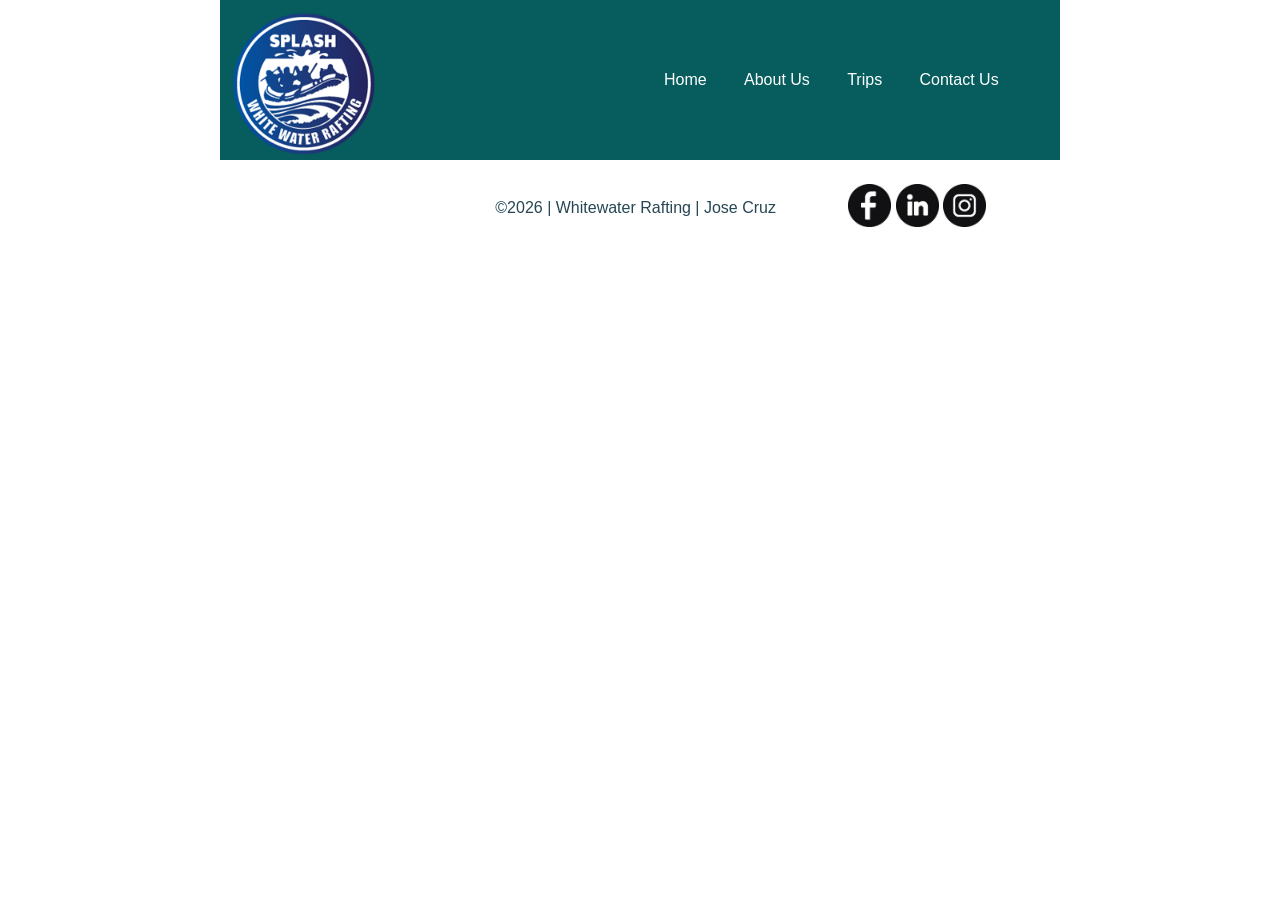
==== wwr/index.html @ 75ffa296 "w04 end" ====
<!DOCTYPE html>
<html lang="en">

<head>
    <meta charset="UTF-8">
    <meta name="viewport" content="width=device-width, initial-scale=1.0">
    <title>Home | Whitewater Rafting</title>
    <meta name="description"
      content="Whitewater rafting is a type of recreation that involves navigating a non-motorized watercraft down free flowing rivers.">
    <meta name="author" content="Jose Cruz">
    <link rel="stylesheet" href="styles/rafting.css">
</head>

<body>

    <header>
        <img src="images/logo.png" alt="Whitewater Rafting Logo">
        <nav>
            <ul>
                <li><a href="index.html">Home</a></li>
                <li><a href="about.html">About Us</a></li>
                <li><a href="trips.html">Trips</a></li>
                <li><a href="contact.html">Contact Us</a></li>
            </ul>
        </nav>
    </header>

    <main>

    </main>

    <footer>
        <p>©️2026 | Whitewater Rafting | Jose Cruz</p>
        <nav class="socialmedia">
            <a href="https://facebook.com">
                <img src="images/facebook.jpg" alt="Facebook Logo" width="70">
            </a>
            <a href="https://linkedin.com">
                <img src="images/link.jpg" alt="Linkedin Logo" width="70">
            </a>
            <a href="https://instagram.com">
                <img src="images/insta.jpg" alt="Instagram Logo" width="70">
            </a>
        </nav>
    </footer>

</body>

</html>
---- wwr/styles/rafting.css ----
:root {
    --primary-color: #055a05;
    /* forest green */
    --secondary-color: #075d5e;
    /*warm sand */
    --accent1-color: #264653;
    /*dark slate */
    --accent2-color: #ecbd46;
    /* light golden yellow */
    --heading-font: "Times New Roman", "Georgia", serif;
    --body-font: Arial, Helvetica, sans-serif;
}

* {
    margin: 0;
    padding: 0;
    box-sizing: border-box;
}

body {
    font-family: var(--body-font);
    color: var(--accent1-color);
}

header,
main,
footer {
    width: 840px;
    margin: 0 auto;
}

header,
footer {
    display: grid;
    grid-template-columns: 1fr 1fr;
    align-items: center;
    background-color: var(--secondary-color);

}

footer {
    display: grid;
    grid-template-columns: 580px 210px;
    background-color: #fff;
    text-align: end;
}

.socialmedia img {
    width: 43px;
}

.history {
    display: grid;
    grid-template-columns: 1fr 200px 1fr;
}

.history h2 {
    grid-row: 1/2;
    grid-column: 1/4;
}

.history img {
    width: 100%;
    padding-top: 28px;
}

header img {
    width: 160px;
}

h1,
h2 {
    font-family: var(--heading-font);
    color: var(--primary-color)
}

figcaption {
    text-align: center;
}

.adventure_flex {
    display: flex;
    text-align: center;

}

figure img {
    width: 130px;
}

figure {
    padding: 0;
    margin: 10px;
}

nav,
p,
section,
article {
    margin: 16px;
    padding: 8px;
}

nav ul {
    display: flex;
    list-style: none;
}

li {
    flex: 1 1 auto;
}

a {
    text-decoration: none;
}

nav a {
    color: #fff;
}

.hero {
    position: relative;
}

.hero img {
    display: block;
    width: 100%;
    height: auto;
}

h1 {
    position: absolute;
    top: 20px;
    width: 100%;
    padding: 16px;
    text-align: center;
    opacity: 0.7;
    background-color: var(--accent1-color);
    color: #fff;
}

h2 {
    bottom: 30px;
    width: 100%;
    padding: 10px;
    text-align: center;
    opacity: 0.7;
    background-color: var(--secondary-color);
    color: #fff;
}

.hero article {
    position: absolute;
    bottom: 30px;
    width: 90%;
    padding: 10px;
    text-align: center;
    opacity: 0.8;
    background-color: var(--accent2-color);
    color: #050505;
}

.hero article img {
    float: right;
    width: 125px;
}
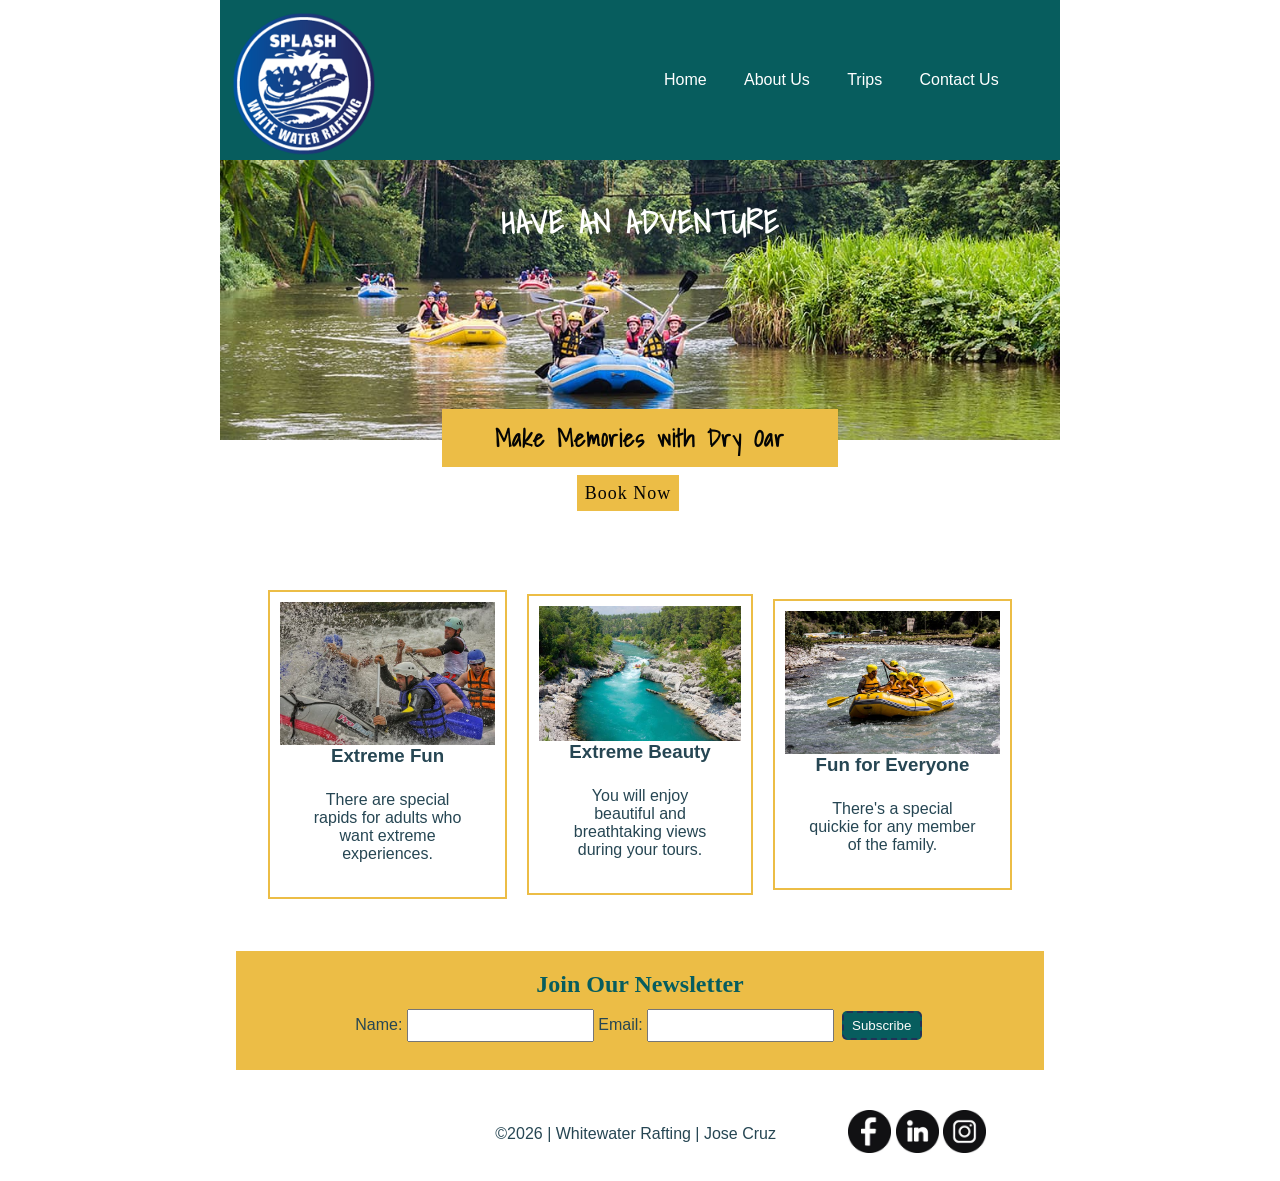
==== commit a3ee5c09: "w06 home page" ====
--- a/wwr/index.html
+++ b/wwr/index.html
@@ -8,6 +8,10 @@
     <meta name="description"
       content="Whitewater rafting is a type of recreation that involves navigating a non-motorized watercraft down free flowing rivers.">
     <meta name="author" content="Jose Cruz">
+    <link rel="preconnect" href="https://fonts.googleapis.com">
+    <link rel="preconnect" href="https://fonts.gstatic.com" crossorigin>
+    <link href="https://fonts.googleapis.com/css2?family=Shadows+Into+Light&display=swap"
+      rel="stylesheet">
     <link rel="stylesheet" href="styles/rafting.css">
 </head>
 
@@ -26,6 +30,46 @@
     </header>
 
     <main>
+        <div class="home-hero">
+            <img src="images/homeherorapid.jpg" alt="Extreme Fun">
+            <h1 class="home-title">HAVE AN ADVENTURE</h1>
+        </div>
+
+        <section class="link-trips">
+            <h2>Make Memories with Dry Oar</h2>
+            <a href="trips.html" class="link-bton">Book Now</a>
+        </section>
+
+        <section class="home-grid">
+            <div class="home-experiences1">
+                <img src="images/homexp1.jpg" alt="Extreme Fun">
+                <h3>Extreme Fun</h3>
+                <p>There are special rapids for adults who want extreme experiences.</p>
+            </div>
+            <div class="home-experiences2">
+                <img src="images/adv4.jpg" alt="Extreme Beauty">
+                <h3>Extreme Beauty</h3>
+                <p>You will enjoy beautiful and breathtaking views during your tours.</p>
+            </div>
+            <div class="home-experiences3">
+                <img src="images/homexp3.jpg" alt="Fun For Everyone">
+                <h3>Fun for Everyone</h3>
+                <p>There's a special quickie for any member of the family.</p>
+            </div>
+        </section>
+        <section class="newsletter">
+            <h2>Join Our Newsletter</h2>
+            <form>
+                <label for="name">Name:</label>
+                <input type="text" id="name" name="name" required>
+
+                <label for="email">Email:</label>
+                <input type="email" id="email" name="email" required>
+
+                <button type="submit">Subscribe</button>
+            </form>
+
+        </section>
 
     </main>
 
--- a/wwr/styles/rafting.css
+++ b/wwr/styles/rafting.css
@@ -45,6 +45,10 @@
     text-align: end;
 }
 
+.socialmedia a {
+    text-decoration: none;
+}
+
 .socialmedia img {
     width: 43px;
 }
@@ -78,10 +82,15 @@
     text-align: center;
 }
 
-.adventure_flex {
-    display: flex;
-    text-align: center;
-
+.adventure_flex,
+.serve_flex {
+    display: flex;
+    text-align: center;
+
+}
+
+.serve_flex figure {
+    width: 100%;
 }
 
 figure img {
@@ -118,11 +127,13 @@
     color: #fff;
 }
 
-.hero {
-    position: relative;
-}
-
-.hero img {
+.hero,
+.home-hero {
+    position: relative;
+}
+
+.hero img,
+.home-hero img {
     display: block;
     width: 100%;
     height: auto;
@@ -139,12 +150,54 @@
     color: #fff;
 }
 
+.home-title {
+    position: absolute;
+    font-family: "Shadows Into Light", cursive;
+    background-color: transparent;
+    opacity: 100;
+    text-shadow: 2px 2px 8px rgb black;
+    letter-spacing: 1px;
+
+}
+
+.information h1 {
+    font-size: 25px;
+    position: relative;
+    top: 10px;
+    width: 100%;
+    padding: 16px;
+    text-align: center;
+    opacity: 100;
+    background-color: #ffffff;
+    color: #050505;
+}
+
+.serve_title h2 {
+    font-size: 25px;
+    position: relative;
+    top: 0px;
+    width: 100%;
+    padding: 16px;
+    text-align: center;
+    opacity: 100;
+    background-color: #ffffff;
+    color: var(--secondary-color);
+}
+
+.information p {
+    margin: 0 auto;
+    font-size: 13px;
+    position: relative;
+    top: 0px;
+    padding: 1px;
+    text-align: center;
+}
+
 h2 {
     bottom: 30px;
     width: 100%;
     padding: 10px;
     text-align: center;
-    opacity: 0.7;
     background-color: var(--secondary-color);
     color: #fff;
 }
@@ -163,4 +216,159 @@
 .hero article img {
     float: right;
     width: 125px;
+}
+
+.container {
+    display: flex;
+    align-items: center;
+    margin: 0 auto;
+}
+
+.contact_us {
+    display: flex;
+    font-family: 'Times New Roman', Times, serif;
+    gap: 2rem;
+    align-items: center;
+    padding-left: 100px;
+    padding-top: 40px;
+    margin: 0 auto;
+
+}
+
+.map iframe {
+    width: 300px;
+    height: 300px;
+    border: .3px solid black;
+}
+
+.radio {
+    display: flex;
+    align-items: center;
+    justify-content: flex-start;
+    width: 100%;
+    gap: 10px;
+}
+
+.personal_details {
+    display: flex;
+    flex-direction: column;
+    gap: 0.5rem;
+    align-items: center;
+    padding-bottom: 20px;
+    padding-left: 0;
+}
+
+.message_purpose {
+    display: flex;
+    align-items: center;
+    justify-content: space-evenly;
+    padding-top: 20px;
+}
+
+.subscribe {
+    display: flex;
+    padding-left: 0px;
+    padding-bottom: 15px;
+    padding-top: 15px;
+}
+
+button {
+    width: 300px;
+    margin-bottom: 1.5rem;
+    border-radius: 5px;
+    background-color: rgb(12, 60, 119);
+    color: rgb(252, 251, 249);
+    padding: 0.3rem;
+    border: dashed 2px rgb(34, 49, 87);
+}
+
+.link-trips h2 {
+    position: relative;
+    font-family: "Shadows Into Light", cursive;
+    background-color: var(--accent2-color);
+    opacity: 100;
+    text-shadow: 2px 2px 8px rgb black;
+    letter-spacing: 1px;
+    color: #050505;
+    margin: -25px auto 1rem auto;
+    background-size: contain;
+    width: 50%;
+
+}
+
+.link-trips a {
+    position: relative;
+    bottom: 30px;
+    font-family: 'Times New Roman', Times, serif;
+    background-color: var(--accent2-color);
+    opacity: 100;
+    letter-spacing: 1px;
+    color: #050505;
+    font-size: large;
+    margin: auto auto 1rem auto;
+    left: 42%;
+    padding: 8px;
+}
+
+.home-grid {
+    display: grid;
+    grid-template-columns: 1fr 1fr 1fr;
+    gap: 10px;
+    padding: 2rem;
+    margin-bottom: 20px;
+}
+
+.home-experiences1,
+.home-experiences2,
+.home-experiences3 {
+    display: flex;
+    flex-direction: column;
+    align-items: center;
+    text-align: center;
+    max-width: 300px;
+    padding: 10px 10px 10px;
+    border: 2px solid var(--accent2-color);
+
+}
+
+.home-experiences1 img,
+.home-experiences2 img,
+.home-experiences3 img {
+    max-width: 100%;
+    height: auto;
+}
+
+.home-grid {
+    display: flex;
+    justify-content: center;
+    align-items: center;
+    gap: 20px;
+
+}
+
+.newsletter {
+    text-align: center;
+    background-color: var(--accent2-color);
+    padding: 10px;
+
+}
+
+.newsletter input {
+    padding: 7px;
+
+}
+
+.newsletter button {
+    padding: 5px;
+    margin: 3px;
+    margin-bottom: 20px;
+    width: 80px;
+    background-color: var(--secondary-color);
+}
+
+.newsletter h2 {
+    font-family: 'Times New Roman', Times, serif;
+    background-color: transparent;
+    color: var(--secondary-color);
+
 }
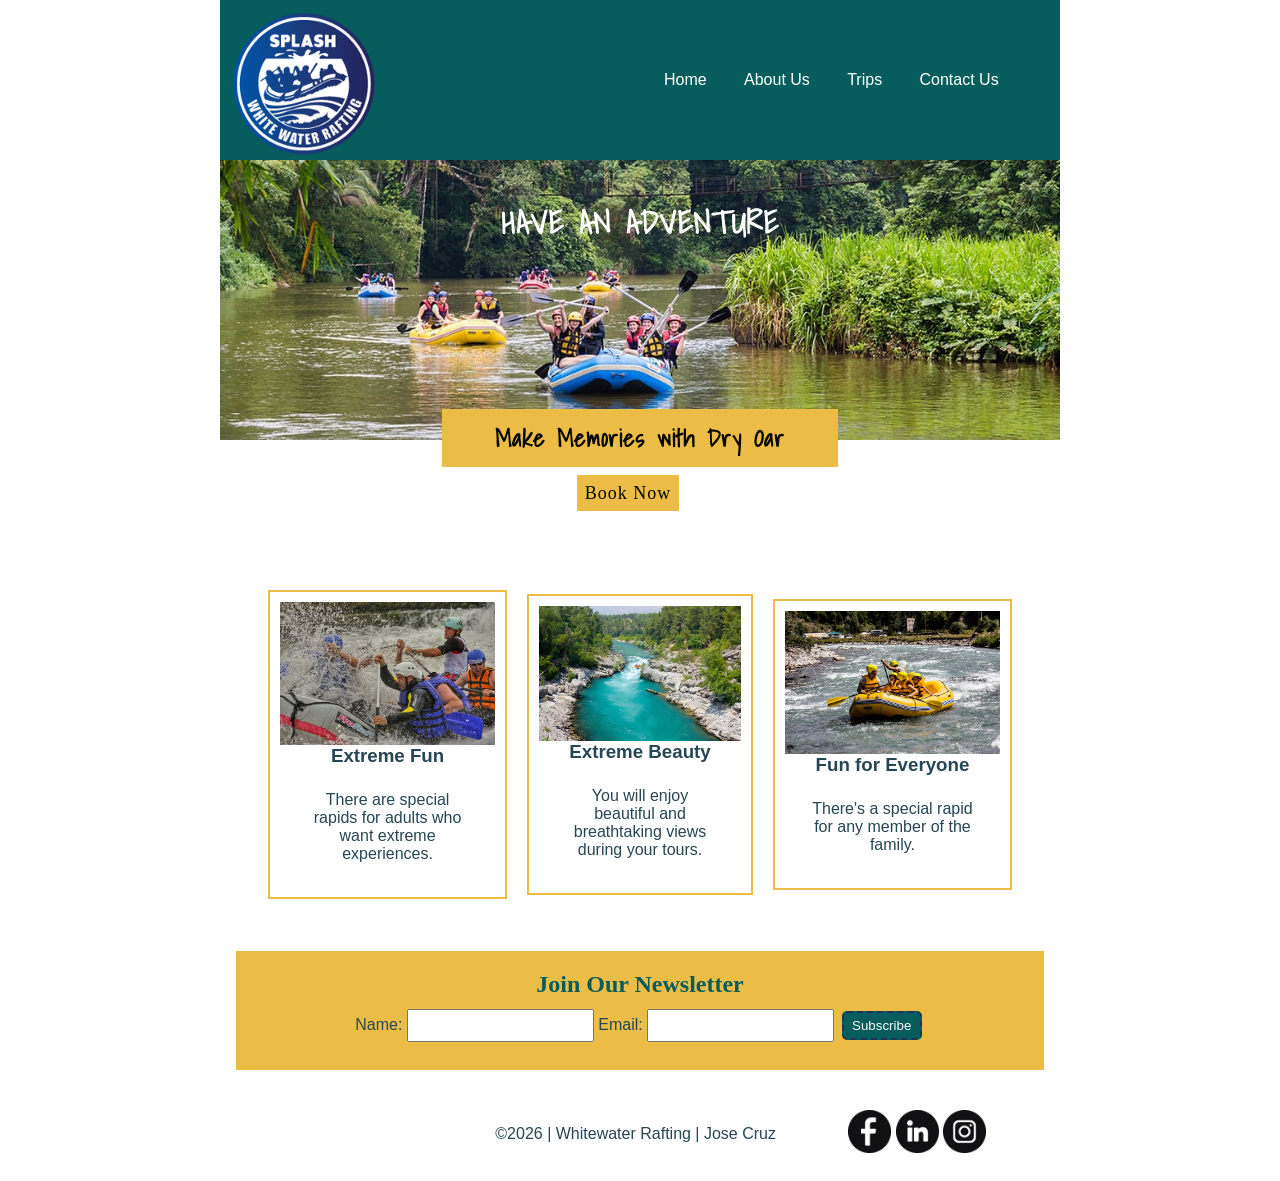
==== commit a22ad859: "w06 home fix" ====
--- a/wwr/index.html
+++ b/wwr/index.html
@@ -54,7 +54,7 @@
             <div class="home-experiences3">
                 <img src="images/homexp3.jpg" alt="Fun For Everyone">
                 <h3>Fun for Everyone</h3>
-                <p>There's a special quickie for any member of the family.</p>
+                <p>There's a special rapid for any member of the family.</p>
             </div>
         </section>
         <section class="newsletter">
